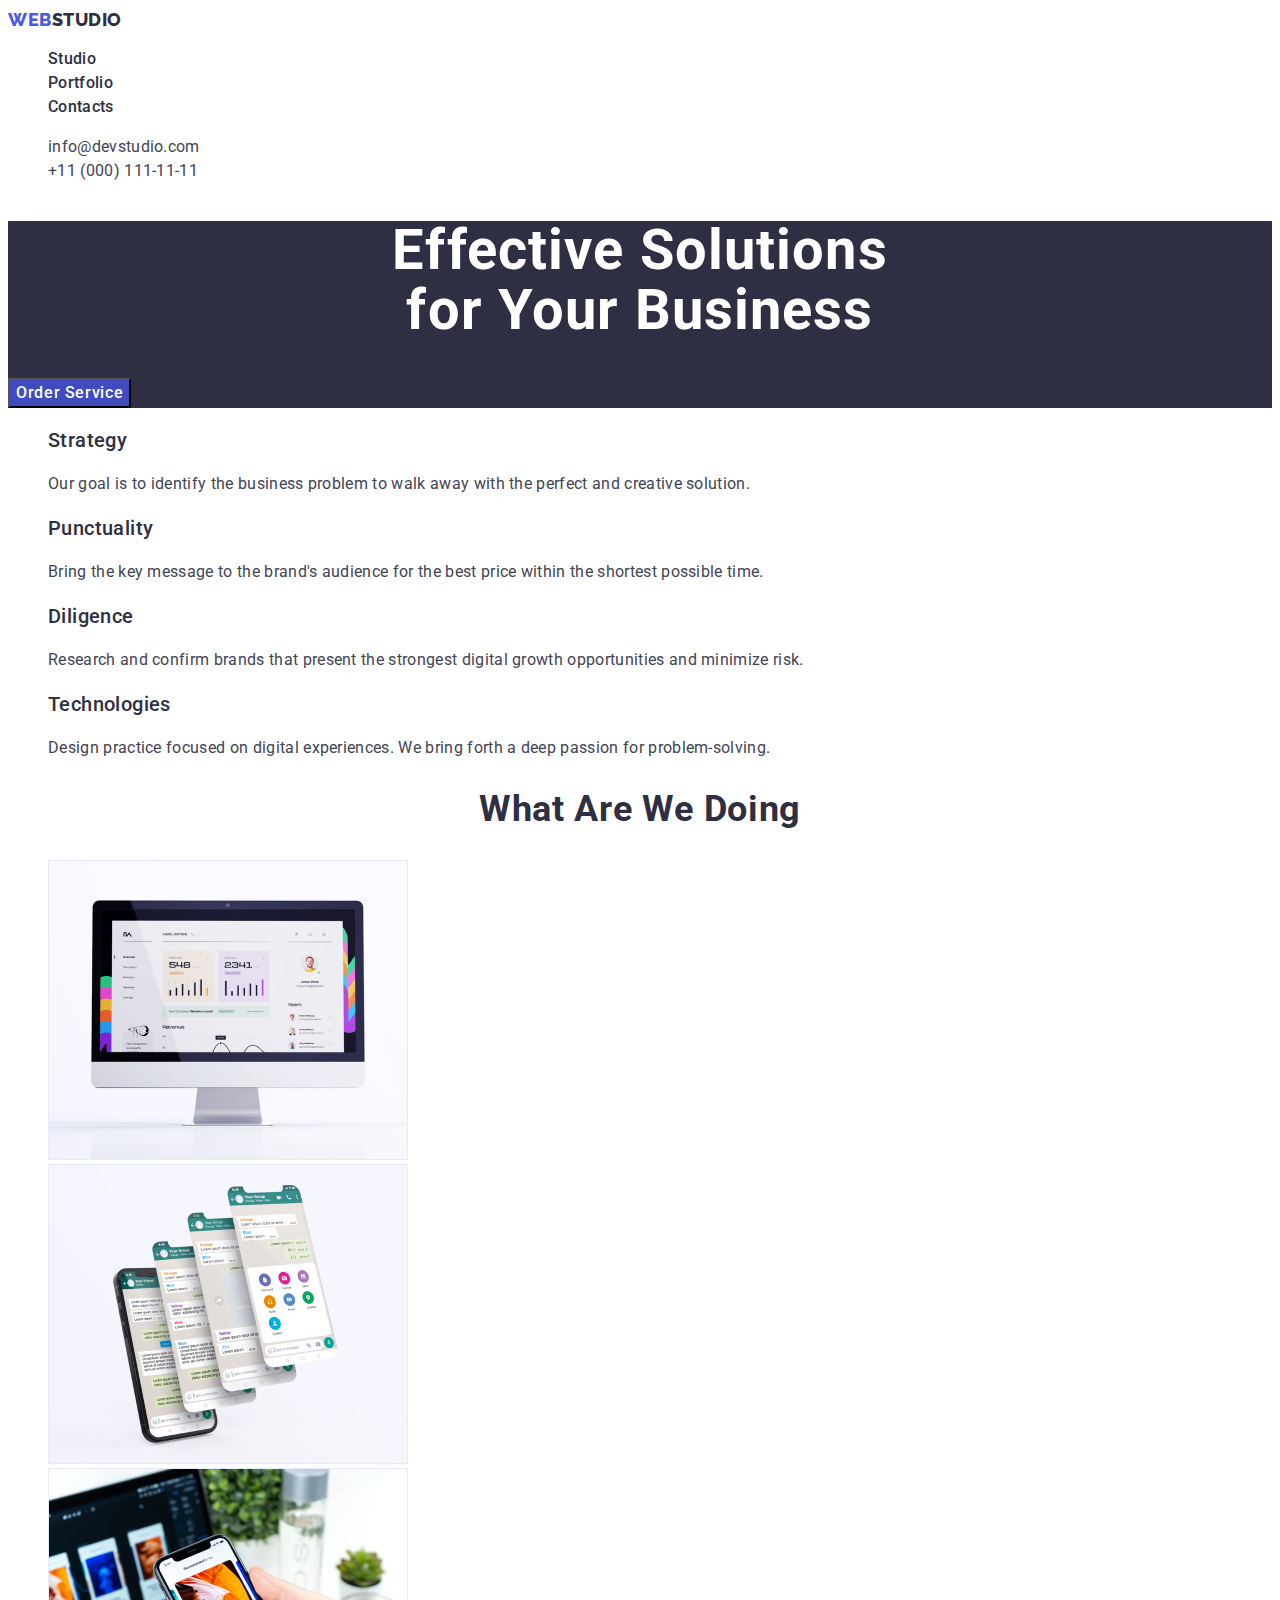
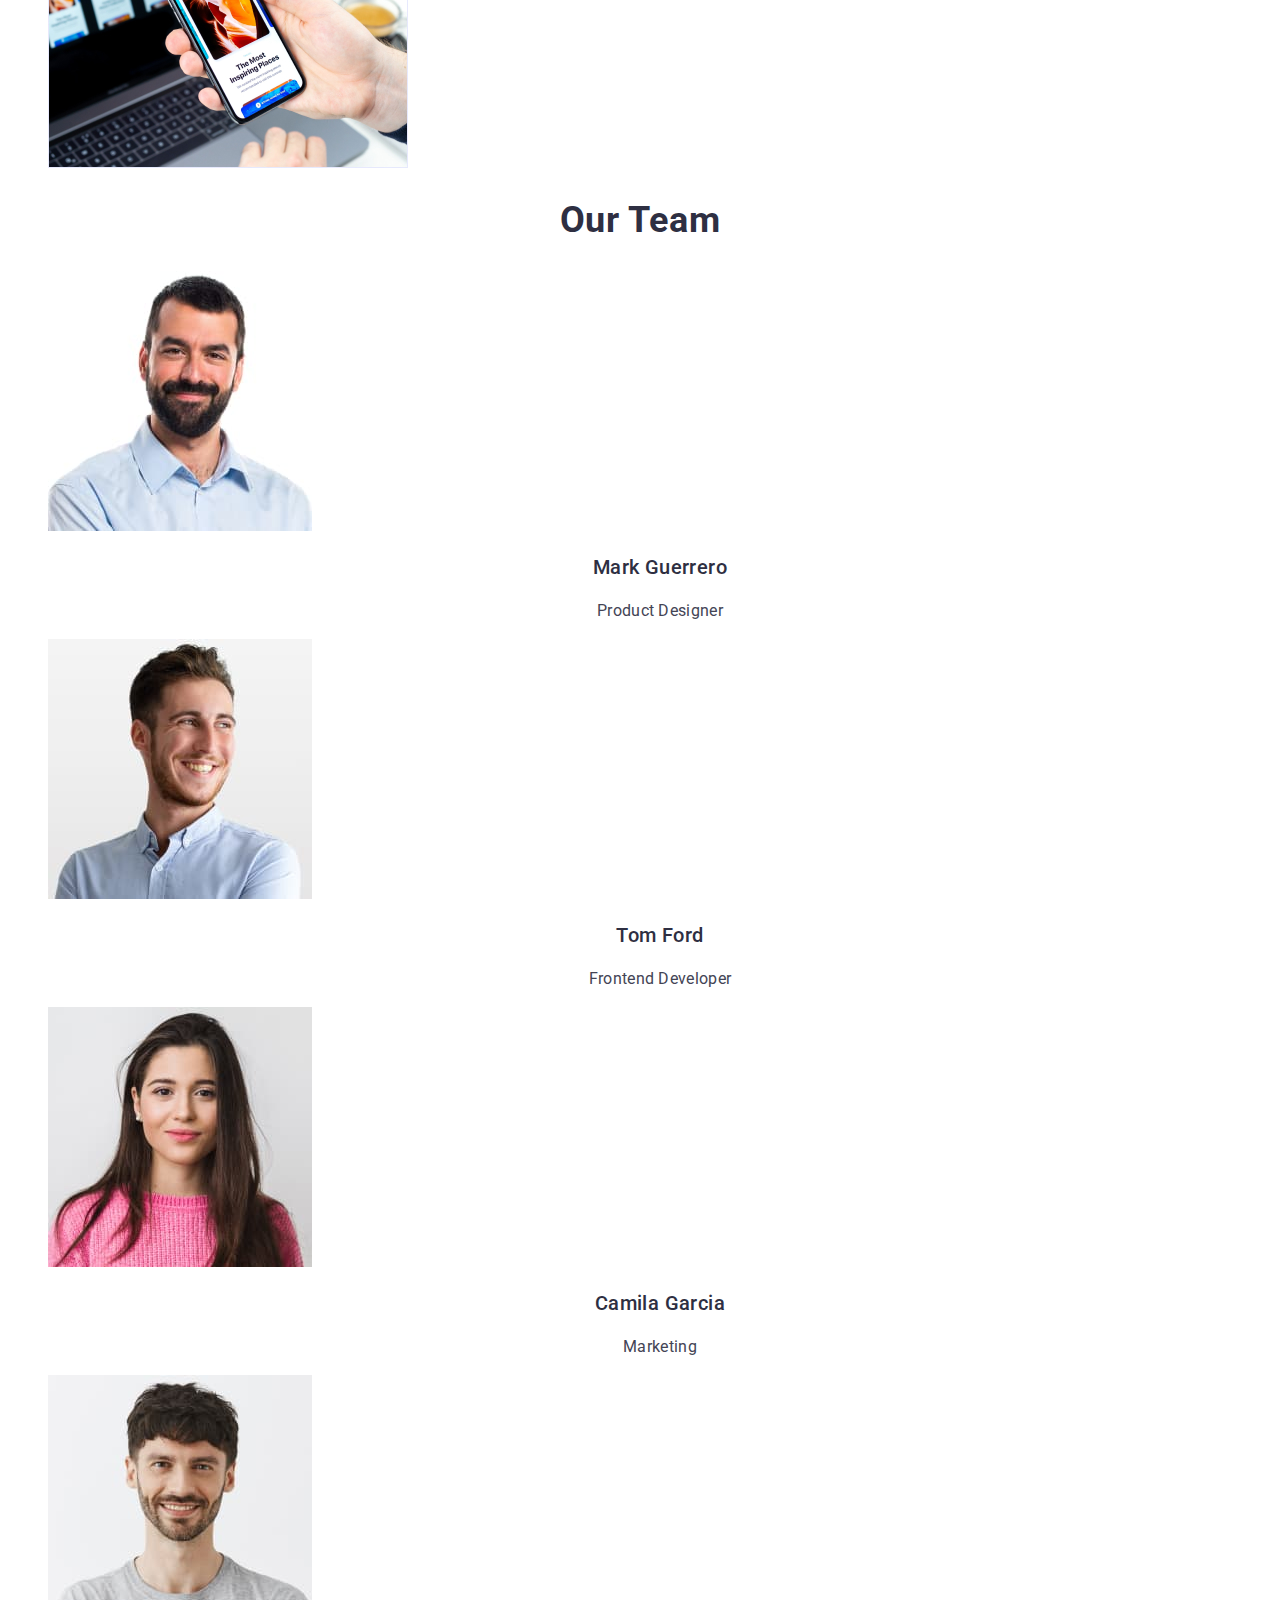
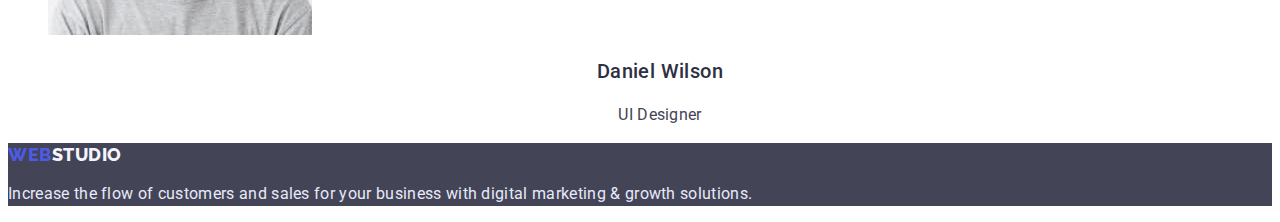
==== index.html @ 94c4f888 "work two" ====
<!DOCTYPE html>
<html lang="en">
<head>
    <meta charset="UTF-8">
    <meta http-equiv="X-UA-Compatible" content="IE=edge">
    <meta name="viewport" content="width=device-width, initial-scale=1.0">
    <title>Document</title>
    <link rel="preconnect" href="https://fonts.googleapis.com">
    <link rel="preconnect" href="https://fonts.gstatic.com" crossorigin>
    <link href="https://fonts.googleapis.com/css2?family=Raleway:wght@800&family=Roboto:wght@400;500;700;900&display=swap" 
    rel="stylesheet">
    
    <link rel="stylesheet" href="css/style.css">
</head>
<body>
    <header class="header">
        <nav class="header-navigation">
            <a href="./index.html" class="header-logo link"> Web<span class="colortext-logo">Studio</span>  </a> 
            <ul class="header-list list">
                <li class="header-item"><a href="#studio" class="header-link link" id="studio">Studio</a></li>
                <li class="header-item"><a href="portfolio.html" class="header-link link" id="portfolio">Portfolio</a></li>
                <li class="header-item"><a href="" class="header-link link">Contacts</a></li>
            </ul>
        </nav>
        <address class="header-address">
            <ul class="header-address-list list">
                <li>
                    <a href="mailto:info@devstudio.com" class="header-gmail link " > info@devstudio.com</a>
                    
                </li>
                <li>
                    <a href="tel:+110001111111" class="header-tell link  " >  +11 (000) 111-11-11</a>
                </li> 
            </ul>
        </address>
    </header>
    <main>
    <!--Секція 1-->
        <section class="hero"> 
        <h1 class="hero-text"> Effective Solutions <br /> for Your Business</h1>
        <button type="button" class="hero-button">Order Service</button>
        </section>
    <!--Секція 2-->
    <section class="work"> 
        <h2  class="visually-hidden"> Перелік вакансій</h2>
        <ul class=" work-list list">
            <li class="work-item">
                <h3 class="work-item-title">Strategy</h3>
            <p class="parag">
                Our goal is to identify the business
                problem to walk away with the perfect and creative solution. </p>
        </li>
        <li>
                <h3  class="work-item-title">Punctuality</h3>
            <p class="parag">Bring the key message to the brand's audience for the best price within the shortest possible time.</p>
        </li>
        <li>
                <h3 class="work-item-title">Diligence</h3>
            <p class="parag">Research and confirm brands that present the strongest digital growth opportunities and minimize risk.</p>
        </li>
            <li>
            <h3 class="work-item-title">Technologies</h3>
            <p class="parag">Design practice focused on digital experiences. We bring forth a deep passion for problem-solving.</p>
        </li>
        </ul>
    </section>
    <!-- Секція 3-->
    <section class="photo">
    <h2 class="photo-text">What are we doing</h2>
    <ul class="photo-list list">
        <li><img src="./images/img-comp.jpg" alt="haircut" width="360"></li>
        <li><img src="./images/img-screen.jpg" alt="haircut" width="360"></li>
        <li><img src="./images/img-phone.jpg" alt="haircut" width="360"></li>
    </ul>
</section> 
<!--Секція 4-->
    <section class="our-time "> 
    <h2 class="title-our-time">Our Team</h2>
    <ul class="resume-list list">
        <li>
            <img src="./images/img-mark.jpg" alt="img-mark" width="264">
            <h3 class="resume">Mark Guerrero</h3>
            <p class="paragraph-resume">Product Designer</p>
        </li>
        <li>
            <img src="./images/img-tom.jpg" alt="img-tom" width="264">
            <h3 class="resume">Tom Ford</h3>
            <p class="paragraph-resume">Frontend Developer</p>
        </li>
        <li>
            <img src="./images/img-camila.jpg" alt="img-camila" width="264">
            <h3 class="resume">Camila Garcia</h3>
            <p class="paragraph-resume">Marketing</p>
        </li>
        <li>
            <img src="./images/img-daniel.jpg" alt="img-daniel" width="264">
            <h3 class="resume">Daniel Wilson</h3>
            <p class="paragraph-resume">UI Designer</p>
        </li>
    </ul>
</section>
    </main>
    <footer class="footer">
        <a href="./index.html" class="header-logo link"> Web<span class="colortext">Studio</span>  </a> 
        <p class="footer-parag">Increase the flow of customers and sales for your 
            business with digital marketing & growth solutions.
        </p>
    </footer>
    </body>
</html>
---- css/style.css ----
body{
    font-family:'Roboto', sans-serif;
    color: var(--navyblue-headlines);
} 
/* _________прибрати крапки та підкресення______*/
.list{
    list-style: none;
}
.link{
    text-decoration: none;
}
/*__________________ заховати заголовок_______________*/
.visually-hidden {
    position: absolute;
    width: 1px;
    height: 1px;
    margin: -1px;
    border: 0;
    padding: 0;
    white-space: nowrap;
    clip-path: inset(100%);
    clip: rect(0 0 0 0);
    overflow: hidden;
}
/*  ___________________задати змінну________________________ */
:root{
--navyblue-headlines: #2E2F42;
--title:#FFFFFF;
--iris:#4D5AE5;
--layout-paragrph:#434455;
--paragraph-color-laver:#E7E9FC;
--cloud:#F4F4FD;
--portfolio-button:#404BBF;
}
/* HEADER */
.header-logo {
font-family: 'Raleway';
font-weight: 800;
font-size: 18px;
line-height: 1.3;
letter-spacing: 0.03em;
text-transform: uppercase;
color:var(--iris);
}
.colortext-logo {
    color: var(--navyblue-headlines);
}
.header-link {
font-weight: 500;
font-size: 16px;
line-height: 1.5;
letter-spacing: 0.02em;
color: var(--navyblue-headlines);
}
.header-link:hover,
.header-link:focus{
    color: var(--iris);
}
/* --------studio-------- */
.studio-suptitle{
    color:var(--navyblue-headlines);
}
.studio-title{
color:var(--navyblue-headlines);
}
.portfolio-suptitle{
color: var(--navyblue-headlines);
}
.portfolio-title{
color: var(--navyblue-headlines);
}
.header-gmail {
    font-style: normal;
    font-size: 16px;
    line-height: 1.5;
    letter-spacing: 0.02em;
    color: var(--layout-paragrph);
}
.header-gmail:hover,
.header-gmail:focus{
    color: var(--iris);
}
.header-tell{
    font-style: normal;
    font-size: 16px;
    line-height: 1.5;
    letter-spacing: 0.02em;
    color: var(--layout-paragrph);
}
.header-tell:hover,
.header-tell:focus{
    color: var(--iris);
}
/* _____________Section 1 - hero */
.hero {
background:var(--navyblue-headlines);
}
.hero-text {
font-size: 56px;
line-height: 1.07;
text-align: center;
letter-spacing: 0.02em;
color: var(--title);
}


.hero-button {
    font-family: 'Roboto',sans-serif;
    font-weight: 500;
    font-size: 16px;
    line-height: 1.5;
    letter-spacing: 0.04em;
    background-color:var(--portfolio-button);
    color:var(--title);
    cursor: pointer;
}
.hero-button:hover,
.hero-button:focus{
    background:var(--iris);

}
/*_________________ Section 2 _________________*/
.work-item-title {
    font-weight: 500;
    font-size: 20px;
    line-height: 1.2;
    letter-spacing: 0.02em;
    color:var(--navyblue-headlines);
}
.parag {
    font-size: 16px;
line-height: 1.5;
letter-spacing: 0.02em;
color:var(--layout-paragrph);
}
/*_______________ Section 3_______________________ */
.photo-text {
font-size: 36px;
line-height: 1.1;
text-align: center;
letter-spacing: 0.02em;
text-transform: capitalize;
color: var(--navyblue-headlines);
}
/* ______________________Section 4 _____________________*/
.title-our-time {
    font-size: 36px;
line-height: 1.1;
text-align: center;
letter-spacing: 0.02em;
text-transform: capitalize;
color: var(--navyblue-headlines);
}
.resume {
    font-weight: 500;
    font-size: 20px;
    line-height: 1.2;
    text-align: center;
    letter-spacing: 0.02em;
    color: var(--navyblue-headlines);
}
.paragraph-resume {
    font-size: 16px;
line-height: 1.5;
text-align: center;
letter-spacing: 0.02em;
color: var(--layout-paragrph);
}
/*______________________ footer */
.footer {
    background-color:var(--layout-paragrph);
}
.header-logo {
    font-family: 'Raleway';
font-weight: 800;
font-size: 18px;
line-height: 1.3;
letter-spacing: 0.03em;
text-transform: uppercase;
color:var(--iris);
    
}
.colortext {
    color: var(--cloud);
}
.footer-parag {
font-size: 16px;
line-height: 1.5;
letter-spacing: 0.02em;
color:var(--paragraph-color-laver);
}
.footer-name {
    position: absolute;
    width: 1440px;
    height: 310px;
    top: 2280px;
    font-family: 'Raleway';
font-weight: 800;
font-size: 18px;
line-height: 1.3;
align-items: center;
letter-spacing: 0.03em;
text-transform: uppercase;
color: var(--iris);
}
/*____________________________ portfolio __________________________________*/

.button-list-text {
    font-family: 'Roboto',sans-serif;
    font-weight: 500;
    font-size: 16px;
    line-height: 1.5;
    letter-spacing: 0.04em;
    color:var(--portfolio-button);
    cursor: pointer;
}

.button-list-text:hover,
.button-list-text:focus{
    background-color: var(--iris);
    color: var(--title);
}

.photo-title {
    font-weight: 500;
font-size: 20px;
line-height: 1.2;
letter-spacing: 0.02em;
color:var(--navyblue-headlines);
    
}
.pragraph-title {
font-size: 16px;
line-height: 1.5;
letter-spacing: 0.02em;
color:var(--layout-paragrph);

}
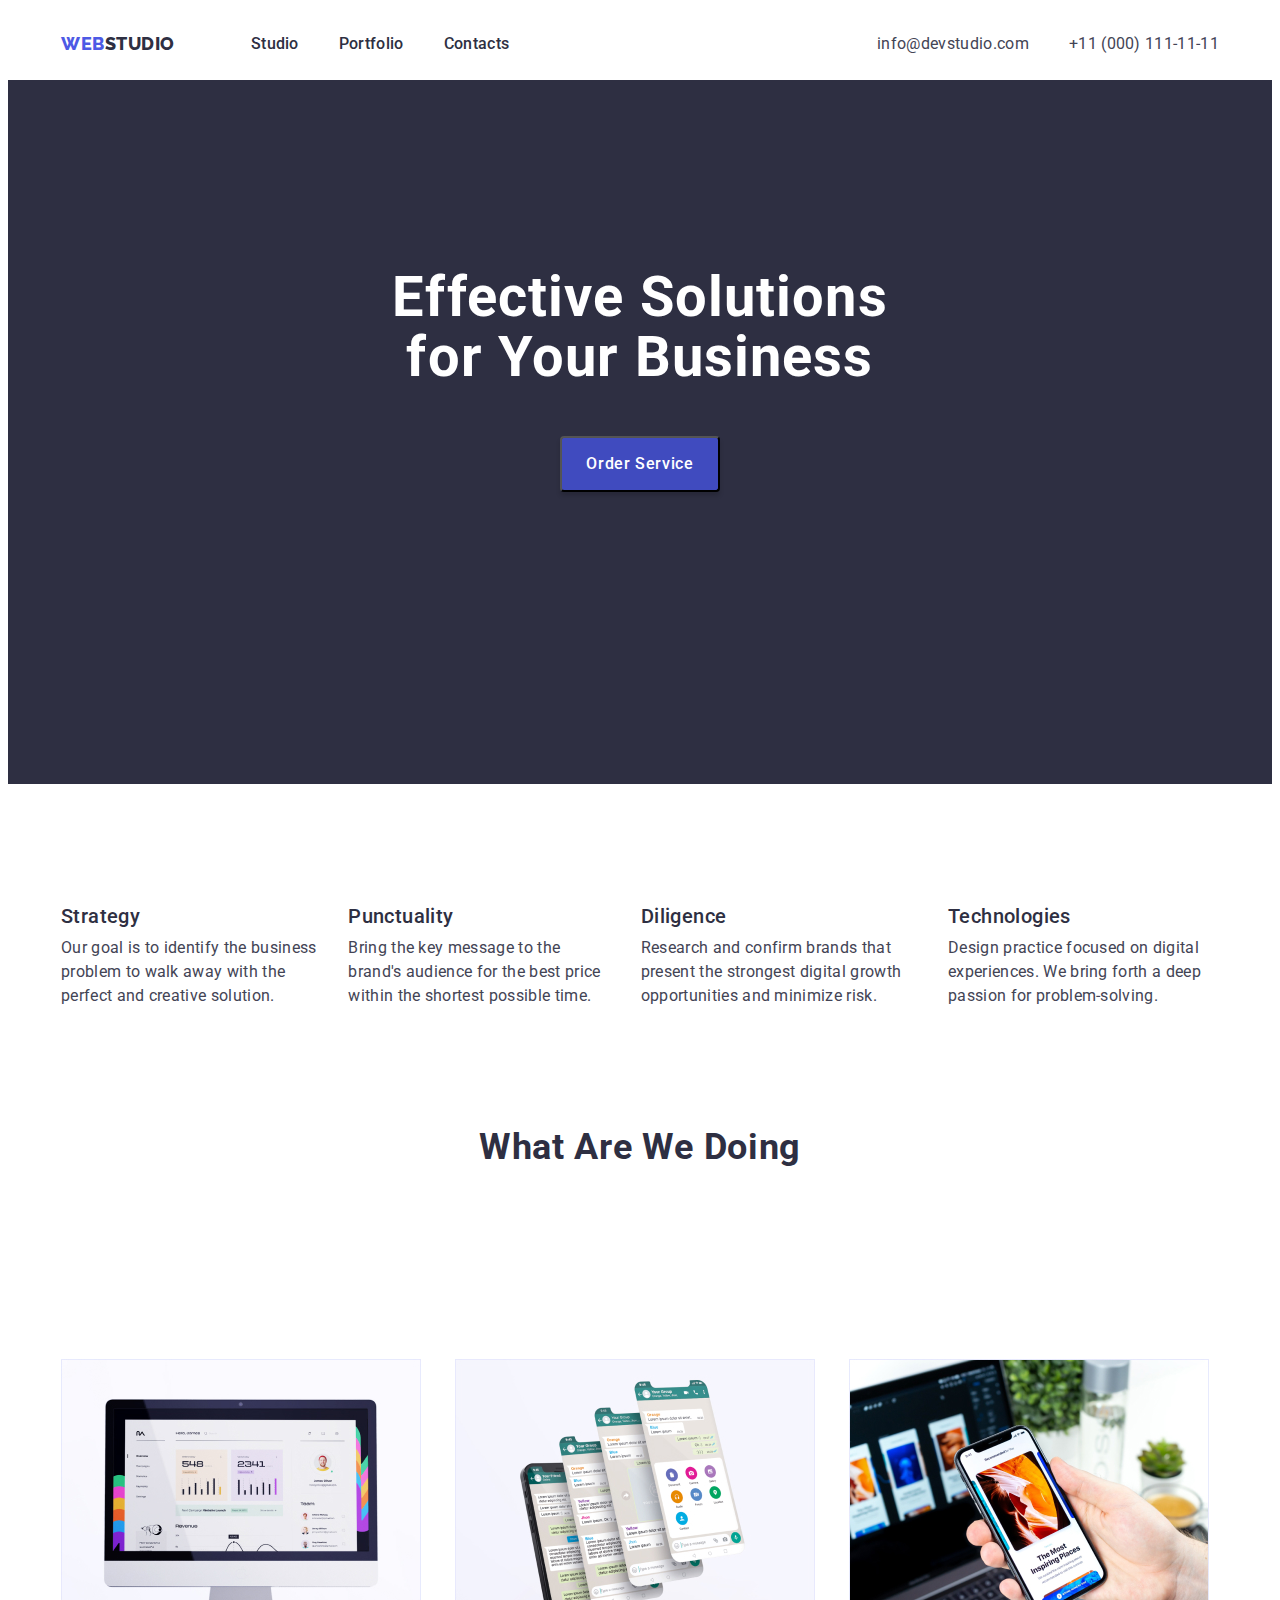
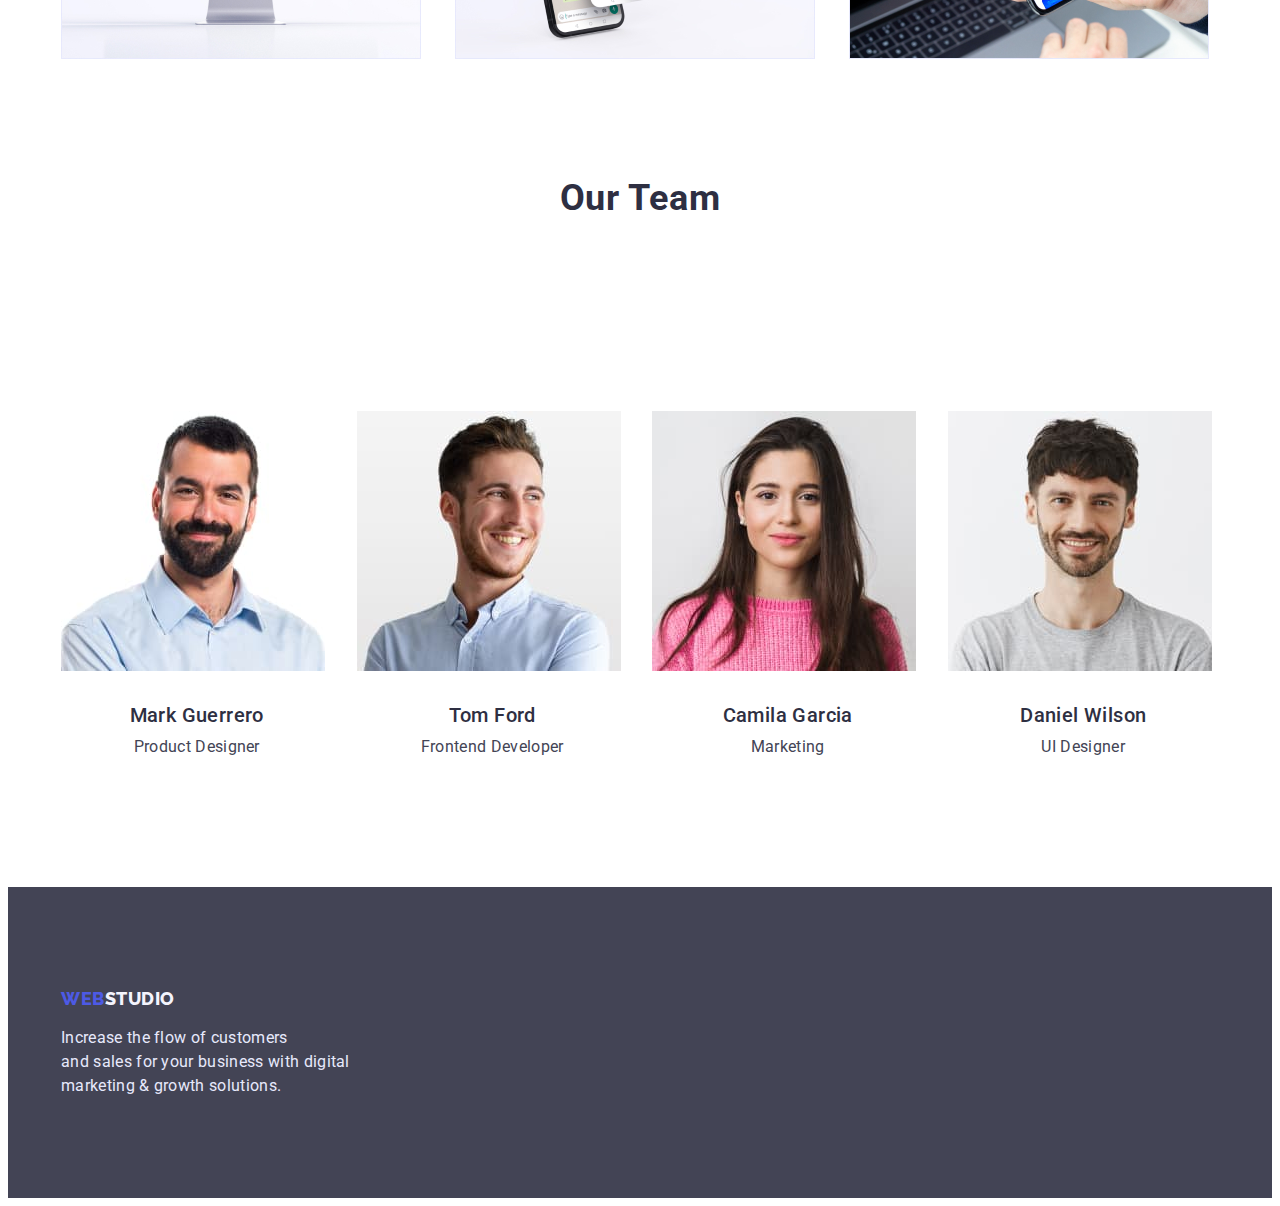
==== commit 9ddb02c6: "Flexbox" ====
--- a/index.html
+++ b/index.html
@@ -9,11 +9,17 @@
     <link rel="preconnect" href="https://fonts.gstatic.com" crossorigin>
     <link href="https://fonts.googleapis.com/css2?family=Raleway:wght@800&family=Roboto:wght@400;500;700;900&display=swap" 
     rel="stylesheet">
-    
+    <link rel="stylesheet" 
+    href="https://cdnjs.cloudflare.com/ajax/libs/modern-normalize/1.1.0/modern-normalize.min.css" 
+    integrity="sha512-wpPYUAdjBVSE4KJnH1VR1HeZfpl1ub8YT/NKx4PuQ5NmX2tKuGu6U/JRp5y+Y8XG2tV+wKQpNHVUX03MfMFn9Q==" 
+    crossorigin="anonymous" 
+    referrerpolicy="no-referrer"
+    />
     <link rel="stylesheet" href="css/style.css">
 </head>
 <body>
     <header class="header">
+        <div class="container  header-container">
         <nav class="header-navigation">
             <a href="./index.html" class="header-logo link"> Web<span class="colortext-logo">Studio</span>  </a> 
             <ul class="header-list list">
@@ -25,25 +31,30 @@
         <address class="header-address">
             <ul class="header-address-list list">
                 <li>
-                    <a href="mailto:info@devstudio.com" class="header-gmail link " > info@devstudio.com</a>
-                    
+                <a href="mailto:info@devstudio.com" class="header-gmail link " > info@devstudio.com</a>
                 </li>
                 <li>
-                    <a href="tel:+110001111111" class="header-tell link  " >  +11 (000) 111-11-11</a>
+                <a href="tel:+110001111111" class="header-tell link  " >  +11 (000) 111-11-11</a>
                 </li> 
             </ul>
         </address>
+        </div>
     </header>
     <main>
     <!--Секція 1-->
         <section class="hero"> 
-        <h1 class="hero-text"> Effective Solutions <br /> for Your Business</h1>
+        <div class="container">
+        <h1 class="hero-text"> Effective Solutions   <br> for Your Business</h1>
+    </div>
+        <div class="container ">
         <button type="button" class="hero-button">Order Service</button>
+        </div>
         </section>
     <!--Секція 2-->
     <section class="work"> 
+        <div class="container">
         <h2  class="visually-hidden"> Перелік вакансій</h2>
-        <ul class=" work-list list">
+        <ul class=" section list">
             <li class="work-item">
                 <h3 class="work-item-title">Strategy</h3>
             <p class="parag">
@@ -63,48 +74,65 @@
             <p class="parag">Design practice focused on digital experiences. We bring forth a deep passion for problem-solving.</p>
         </li>
         </ul>
+        </div>
     </section>
     <!-- Секція 3-->
     <section class="photo">
+        <div class="container">
     <h2 class="photo-text">What are we doing</h2>
-    <ul class="photo-list list">
-        <li><img src="./images/img-comp.jpg" alt="haircut" width="360"></li>
-        <li><img src="./images/img-screen.jpg" alt="haircut" width="360"></li>
-        <li><img src="./images/img-phone.jpg" alt="haircut" width="360"></li>
+    <ul class="section list">
+        <li class="ph-cal"><img src="./images/img-comp.jpg" alt="haircut" width="360"></li>
+        <li class="ph-cal"><img src="./images/img-screen.jpg" alt="haircut" width="360"></li>
+        <li class="ph-cal"><img src="./images/img-phone.jpg" alt="haircut" width="360"></li>
     </ul>
+    </div>
 </section> 
 <!--Секція 4-->
     <section class="our-time "> 
+        <div class="container ">
     <h2 class="title-our-time">Our Team</h2>
-    <ul class="resume-list list">
-        <li>
+    <ul class="section list">
+        <li class="resume-itm">
             <img src="./images/img-mark.jpg" alt="img-mark" width="264">
+            <div class="content-resume">
             <h3 class="resume">Mark Guerrero</h3>
             <p class="paragraph-resume">Product Designer</p>
+        </div>
         </li>
-        <li>
+        <li class="resume-itm">
             <img src="./images/img-tom.jpg" alt="img-tom" width="264">
+            <div class="content-resume">
             <h3 class="resume">Tom Ford</h3>
             <p class="paragraph-resume">Frontend Developer</p>
+        </div>
         </li>
-        <li>
+        <li class="resume-itm">
             <img src="./images/img-camila.jpg" alt="img-camila" width="264">
+            <div class="content-resume">
             <h3 class="resume">Camila Garcia</h3>
             <p class="paragraph-resume">Marketing</p>
+        </div>
         </li>
-        <li>
+        <li class="resume-itm">
             <img src="./images/img-daniel.jpg" alt="img-daniel" width="264">
+            <div class="content-resume">
             <h3 class="resume">Daniel Wilson</h3>
             <p class="paragraph-resume">UI Designer</p>
+        </div>
         </li>
     </ul>
+    </div>
 </section>
     </main>
     <footer class="footer">
+        <div class="container  logo ">
         <a href="./index.html" class="header-logo link"> Web<span class="colortext">Studio</span>  </a> 
-        <p class="footer-parag">Increase the flow of customers and sales for your 
-            business with digital marketing & growth solutions.
+    </div>
+        <div class="container">
+        <p class="footer-parag">Increase the flow of customers  <br> and sales for your 
+        business with digital <br> marketing & growth solutions.
         </p>
+        </div>
     </footer>
     </body>
 </html>--- a/css/style.css
+++ b/css/style.css
@@ -2,6 +2,24 @@
     font-family:'Roboto', sans-serif;
     color: var(--navyblue-headlines);
 } 
+h1,h2,h3,h4,h5,h6,p{
+    margin: 0%;
+}
+ul{
+    margin: 0%;
+    padding: 0ch;
+}
+.container{
+    width: 1158px;
+    padding-left: 15px;
+    padding-right: 15px;
+    margin-left: auto;
+    margin-right: auto;
+}
+
+img{
+    display: block;
+}
 /* _________прибрати крапки та підкресення______*/
 .list{
     list-style: none;
@@ -31,8 +49,31 @@
 --paragraph-color-laver:#E7E9FC;
 --cloud:#F4F4FD;
 --portfolio-button:#404BBF;
+--border:#E7E9FC;
 }
 /* HEADER */
+.header-address-list {
+    display: flex;
+}
+.header-container{
+    display: flex;
+}
+.header-navigation {
+    display: flex;
+    align-items: center;
+    margin-right: auto;
+}
+.header-list {
+    display: flex;
+    gap: 40px;
+}
+.header {
+    padding-top: 24px;
+    padding-bottom: 24px;
+}
+.header-logo{
+    margin-right: 76px;
+}
 .header-logo {
 font-family: 'Raleway';
 font-weight: 800;
@@ -43,7 +84,7 @@
 color:var(--iris);
 }
 .colortext-logo {
-    color: var(--navyblue-headlines);
+color: var(--navyblue-headlines);
 }
 .header-link {
 font-weight: 500;
@@ -51,6 +92,8 @@
 line-height: 1.5;
 letter-spacing: 0.02em;
 color: var(--navyblue-headlines);
+padding-top: 24px;
+padding-bottom: 24px;
 }
 .header-link:hover,
 .header-link:focus{
@@ -75,6 +118,9 @@
     line-height: 1.5;
     letter-spacing: 0.02em;
     color: var(--layout-paragrph);
+    padding-top: 24px;
+    padding-bottom: 24px;
+    margin-right: 40px;
 }
 .header-gmail:hover,
 .header-gmail:focus{
@@ -86,6 +132,8 @@
     line-height: 1.5;
     letter-spacing: 0.02em;
     color: var(--layout-paragrph);
+    padding-top: 24px;
+    padding-bottom: 24px;
 }
 .header-tell:hover,
 .header-tell:focus{
@@ -94,6 +142,9 @@
 /* _____________Section 1 - hero */
 .hero {
 background:var(--navyblue-headlines);
+padding-top: 188px;
+padding-bottom: 292px;
+margin: 0 auto;
 }
 .hero-text {
 font-size: 56px;
@@ -101,10 +152,11 @@
 text-align: center;
 letter-spacing: 0.02em;
 color: var(--title);
-}
-
-
+margin-bottom: 48px;
+}
 .hero-button {
+    min-width: 160px;
+    min-height: 56px;
     font-family: 'Roboto',sans-serif;
     font-weight: 500;
     font-size: 16px;
@@ -113,19 +165,31 @@
     background-color:var(--portfolio-button);
     color:var(--title);
     cursor: pointer;
+    box-shadow: 0px 4px 4px rgba(0, 0, 0, 0.15);
+    border-radius: 4px;
+    display: flex;
+    display: block;
+    margin: 0 auto;
 }
 .hero-button:hover,
 .hero-button:focus{
-    background:var(--iris);
-
+background:var(--iris);
 }
 /*_________________ Section 2 _________________*/
+.section{
+    padding-top: 120px;
+    padding-bottom: 120px;
+    display: flex;
+    gap: 24px;
+}
+/*_________________ _________________*/
 .work-item-title {
     font-weight: 500;
     font-size: 20px;
     line-height: 1.2;
     letter-spacing: 0.02em;
     color:var(--navyblue-headlines);
+    margin-bottom: 8px;
 }
 .parag {
     font-size: 16px;
@@ -134,6 +198,9 @@
 color:var(--layout-paragrph);
 }
 /*_______________ Section 3_______________________ */
+.ph-cal{
+    width: calc((100% - 48px) /3 );
+}
 .photo-text {
 font-size: 36px;
 line-height: 1.1;
@@ -141,98 +208,121 @@
 letter-spacing: 0.02em;
 text-transform: capitalize;
 color: var(--navyblue-headlines);
+margin-bottom: 72px;
 }
 /* ______________________Section 4 _____________________*/
+/* щоб не ламалася сітка*/
+.resume-itm{
+width: calc((100% - 72px) / 4);
+flex-shrink: 0;
+}
+.content-resume {
+padding-top: 32px;
+}
 .title-our-time {
-    font-size: 36px;
+font-size: 36px;
 line-height: 1.1;
 text-align: center;
 letter-spacing: 0.02em;
 text-transform: capitalize;
 color: var(--navyblue-headlines);
+margin-bottom: 72px;
 }
 .resume {
-    font-weight: 500;
-    font-size: 20px;
-    line-height: 1.2;
-    text-align: center;
-    letter-spacing: 0.02em;
-    color: var(--navyblue-headlines);
+font-weight: 500;
+font-size: 20px;
+line-height: 1.2;
+text-align: center;
+letter-spacing: 0.02em;
+color: var(--navyblue-headlines);
+margin-bottom: 8px;
 }
 .paragraph-resume {
-    font-size: 16px;
+font-size: 16px;
 line-height: 1.5;
 text-align: center;
 letter-spacing: 0.02em;
 color: var(--layout-paragrph);
+margin-bottom: 8px;
 }
 /*______________________ footer */
 .footer {
-    background-color:var(--layout-paragrph);
-}
-.header-logo {
-    font-family: 'Raleway';
-font-weight: 800;
-font-size: 18px;
-line-height: 1.3;
-letter-spacing: 0.03em;
-text-transform: uppercase;
-color:var(--iris);
-    
+background-color:var(--layout-paragrph);
+padding-top: 100px;
+padding-bottom: 100px;
+}
+.logo{
+margin-bottom: 16px;
 }
 .colortext {
-    color: var(--cloud);
+color: var(--cloud);
 }
 .footer-parag {
 font-size: 16px;
 line-height: 1.5;
 letter-spacing: 0.02em;
-color:var(--paragraph-color-laver);
-}
-.footer-name {
-    position: absolute;
-    width: 1440px;
-    height: 310px;
-    top: 2280px;
-    font-family: 'Raleway';
-font-weight: 800;
-font-size: 18px;
-line-height: 1.3;
-align-items: center;
-letter-spacing: 0.03em;
-text-transform: uppercase;
-color: var(--iris);
+color:var(--paragraph-color-laver)
 }
 /*____________________________ portfolio __________________________________*/
-
+.list-but{
+    padding-top:  96px;;
+    padding-bottom: 72px;
+    max-width: 586px;
+}
+.button-list{
+    display: flex;
+    gap: 24px;
+}
 .button-list-text {
+    min-width: 126px;
+    min-height:48px ;
     font-family: 'Roboto',sans-serif;
     font-weight: 500;
     font-size: 16px;
     line-height: 1.5;
     letter-spacing: 0.04em;
-    color:var(--portfolio-button);
+    background-color:var(--border);
+    color:var(--iris);
     cursor: pointer;
-}
-
+    border: 1px;
+    border-radius: 4px;
+    display: flex;
+    display: block;
+    margin: 0 auto;
+}
 .button-list-text:hover,
 .button-list-text:focus{
     background-color: var(--iris);
-    color: var(--title);
-}
-
+    color: var(--cloud);
+}
+.gallery{
+    width: calc((100% - 48px) / 3);
+    flex-shrink: 0;
+}
+.section-gallery{
+    padding-top: 72px;
+    padding-bottom: 120px;
+    display: flex;
+    flex-wrap: wrap;
+    row-gap: 48px;
+    column-gap: 24px;
+}
+.title-port{
+    padding-top: 32px;
+    padding-bottom: 32px;
+}
 .photo-title {
     font-weight: 500;
 font-size: 20px;
 line-height: 1.2;
 letter-spacing: 0.02em;
 color:var(--navyblue-headlines);
-    
+margin-bottom: 8px;
 }
 .pragraph-title {
 font-size: 16px;
 line-height: 1.5;
 letter-spacing: 0.02em;
 color:var(--layout-paragrph);
-
+margin-bottom: 8px;
 }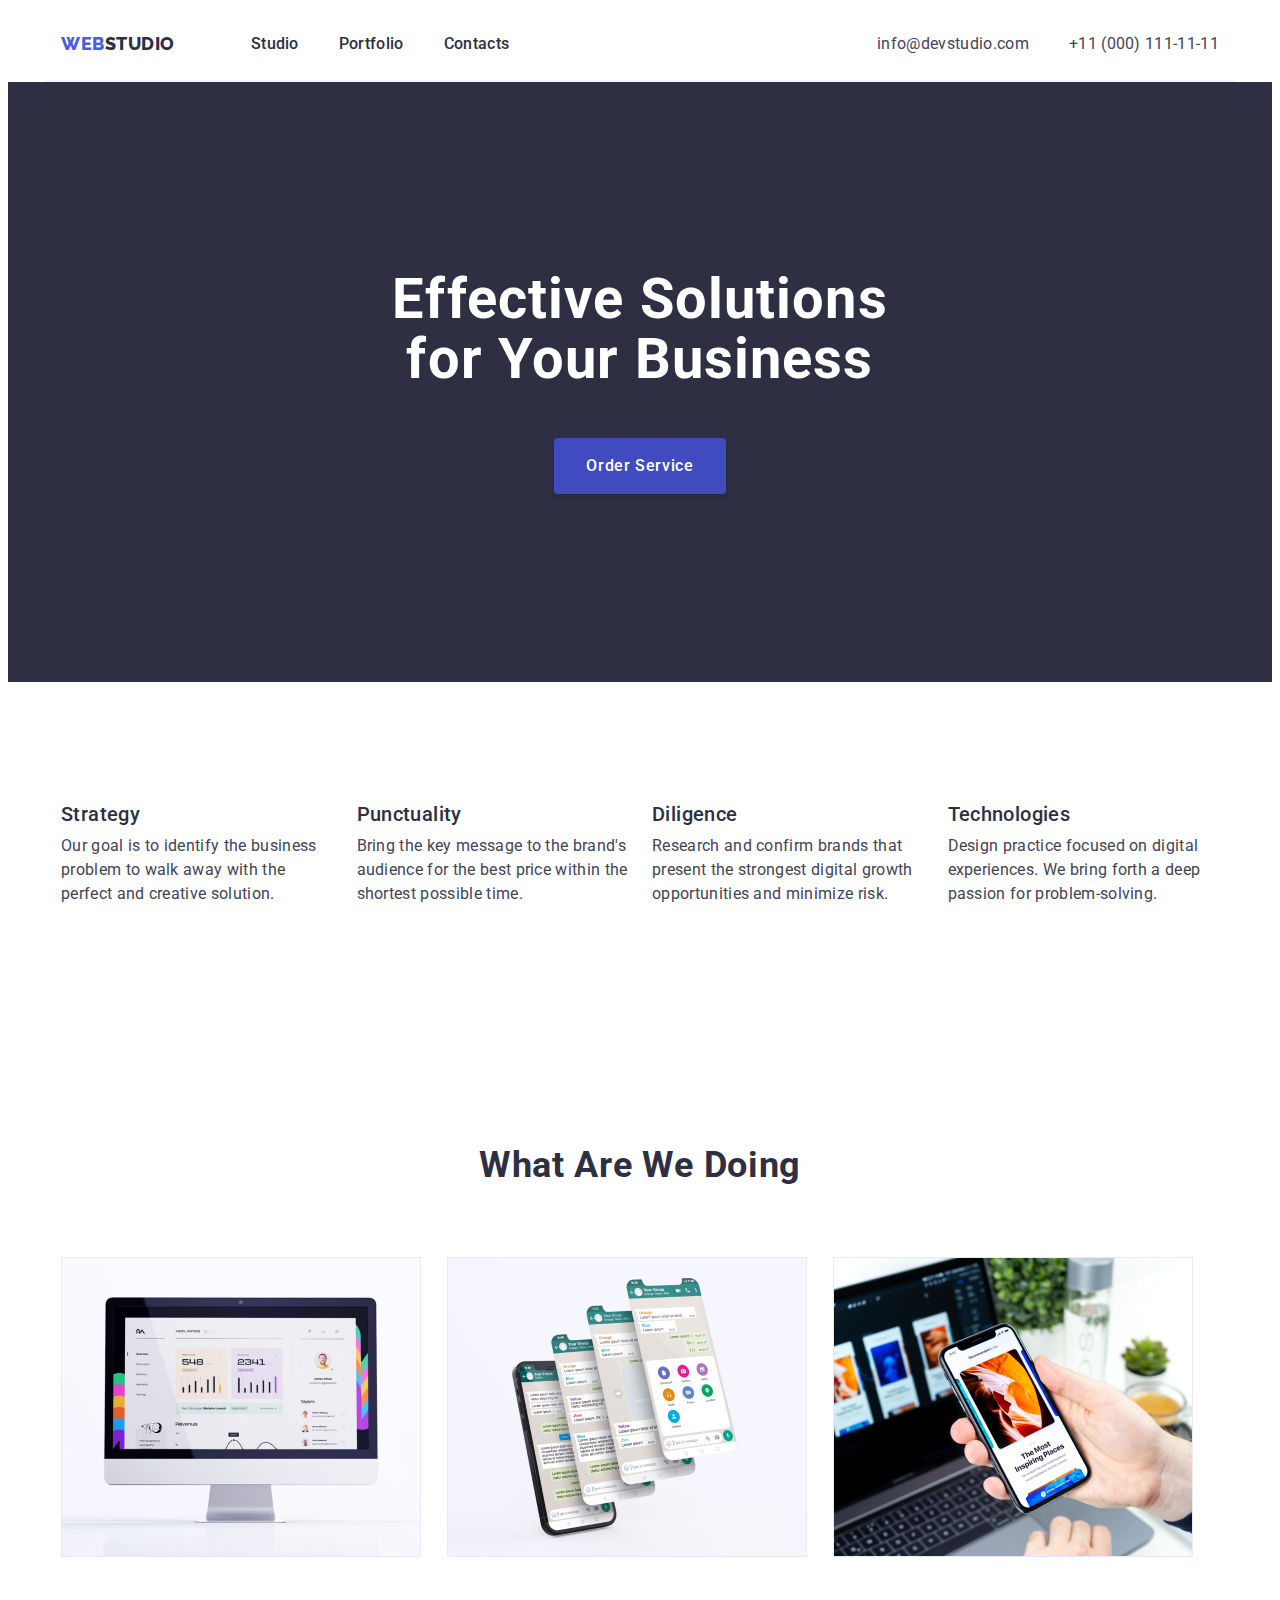
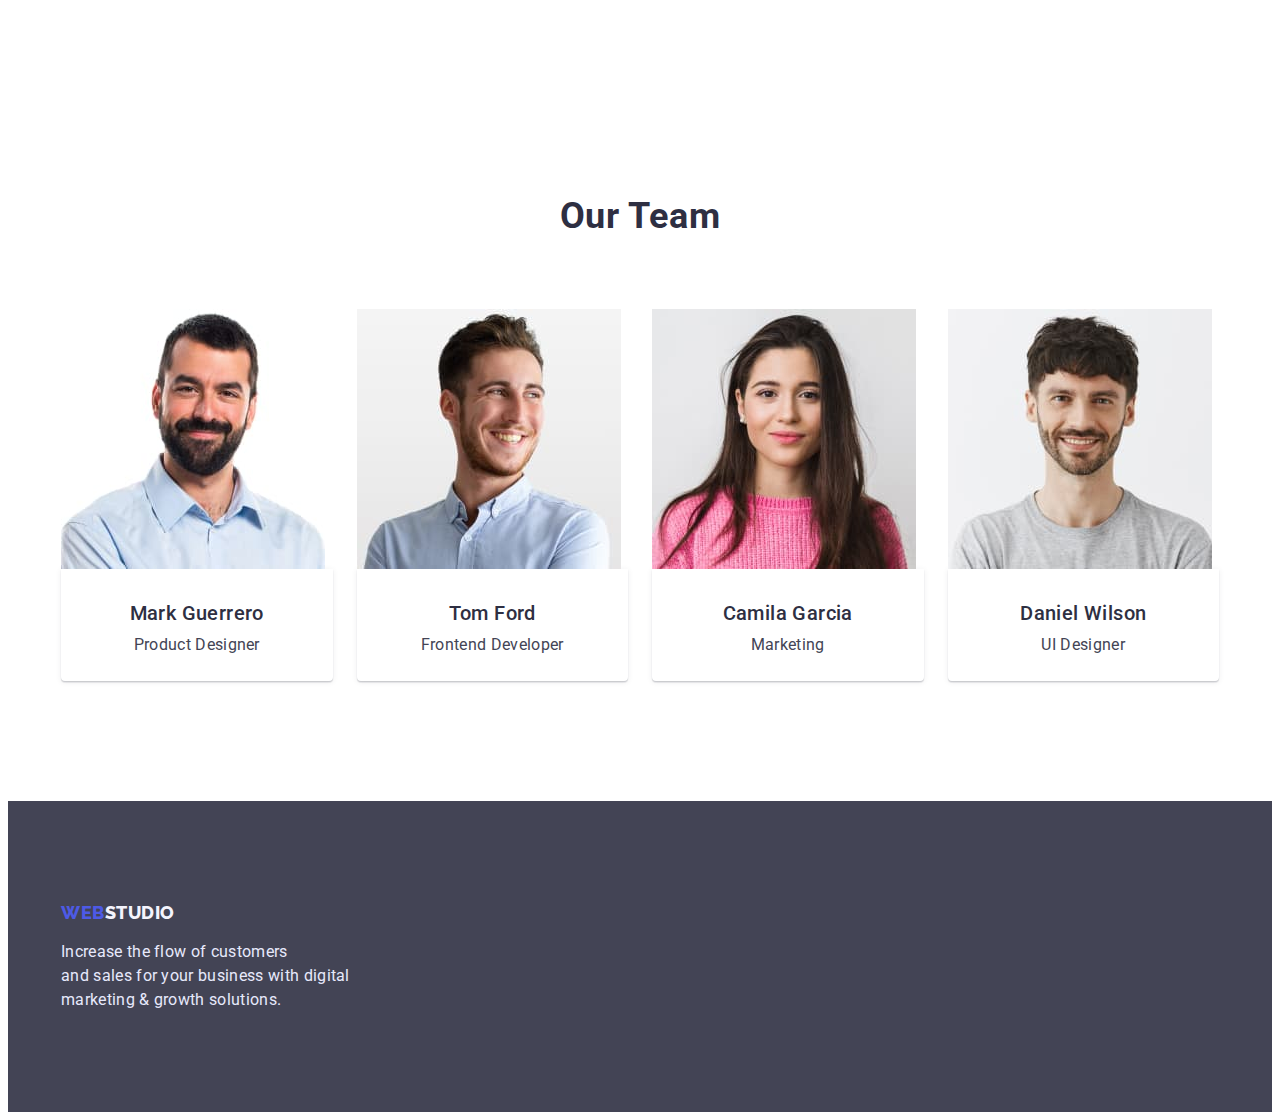
==== commit 81d56115: "work 24.01.23" ====
--- a/index.html
+++ b/index.html
@@ -23,7 +23,7 @@
         <nav class="header-navigation">
             <a href="./index.html" class="header-logo link"> Web<span class="colortext-logo">Studio</span>  </a> 
             <ul class="header-list list">
-                <li class="header-item"><a href="#studio" class="header-link link" id="studio">Studio</a></li>
+                <li class="header-item"><a href="index.html" class="header-link link" id="studio">Studio</a></li>
                 <li class="header-item"><a href="portfolio.html" class="header-link link" id="portfolio">Portfolio</a></li>
                 <li class="header-item"><a href="" class="header-link link">Contacts</a></li>
             </ul>
@@ -46,30 +46,30 @@
         <div class="container">
         <h1 class="hero-text"> Effective Solutions   <br> for Your Business</h1>
     </div>
-        <div class="container ">
+        <div class="container">
         <button type="button" class="hero-button">Order Service</button>
         </div>
         </section>
     <!--Секція 2-->
-    <section class="work"> 
+    <section class="section"> 
         <div class="container">
         <h2  class="visually-hidden"> Перелік вакансій</h2>
-        <ul class=" section list">
+        <ul class="work-list list">
             <li class="work-item">
                 <h3 class="work-item-title">Strategy</h3>
             <p class="parag">
                 Our goal is to identify the business
                 problem to walk away with the perfect and creative solution. </p>
         </li>
-        <li>
+        <li class="work-item">
                 <h3  class="work-item-title">Punctuality</h3>
             <p class="parag">Bring the key message to the brand's audience for the best price within the shortest possible time.</p>
         </li>
-        <li>
+        <li class="work-item">
                 <h3 class="work-item-title">Diligence</h3>
             <p class="parag">Research and confirm brands that present the strongest digital growth opportunities and minimize risk.</p>
         </li>
-            <li>
+            <li class="work-item">
             <h3 class="work-item-title">Technologies</h3>
             <p class="parag">Design practice focused on digital experiences. We bring forth a deep passion for problem-solving.</p>
         </li>
@@ -77,10 +77,10 @@
         </div>
     </section>
     <!-- Секція 3-->
-    <section class="photo">
+    <section class="section">
         <div class="container">
     <h2 class="photo-text">What are we doing</h2>
-    <ul class="section list">
+    <ul class="photo-list list">
         <li class="ph-cal"><img src="./images/img-comp.jpg" alt="haircut" width="360"></li>
         <li class="ph-cal"><img src="./images/img-screen.jpg" alt="haircut" width="360"></li>
         <li class="ph-cal"><img src="./images/img-phone.jpg" alt="haircut" width="360"></li>
@@ -88,10 +88,10 @@
     </div>
 </section> 
 <!--Секція 4-->
-    <section class="our-time "> 
+    <section class="section "> 
         <div class="container ">
     <h2 class="title-our-time">Our Team</h2>
-    <ul class="section list">
+    <ul class="resume-list list">
         <li class="resume-itm">
             <img src="./images/img-mark.jpg" alt="img-mark" width="264">
             <div class="content-resume">
@@ -125,10 +125,8 @@
 </section>
     </main>
     <footer class="footer">
-        <div class="container  logo ">
+        <div class="container">
         <a href="./index.html" class="header-logo link"> Web<span class="colortext">Studio</span>  </a> 
-    </div>
-        <div class="container">
         <p class="footer-parag">Increase the flow of customers  <br> and sales for your 
         business with digital <br> marketing & growth solutions.
         </p>
--- a/css/style.css
+++ b/css/style.css
@@ -3,11 +3,11 @@
     color: var(--navyblue-headlines);
 } 
 h1,h2,h3,h4,h5,h6,p{
-    margin: 0%;
+    margin: 0;
 }
 ul{
-    margin: 0%;
-    padding: 0ch;
+    margin: 0;
+    padding: 0;
 }
 .container{
     width: 1158px;
@@ -16,9 +16,14 @@
     margin-left: auto;
     margin-right: auto;
 }
-
 img{
     display: block;
+    max-width: 100%;
+    height: auto;
+}
+.section{
+    padding-top: 120px;
+    padding-bottom: 120px;
 }
 /* _________прибрати крапки та підкресення______*/
 .list{
@@ -50,8 +55,14 @@
 --cloud:#F4F4FD;
 --portfolio-button:#404BBF;
 --border:#E7E9FC;
+--set:24px;
 }
 /* HEADER */
+.header-container{
+    padding-top: 24px;
+    padding-bottom: 24px;
+    border-bottom: 2px solid var(--cloud);
+}
 .header-address-list {
     display: flex;
 }
@@ -66,10 +77,6 @@
 .header-list {
     display: flex;
     gap: 40px;
-}
-.header {
-    padding-top: 24px;
-    padding-bottom: 24px;
 }
 .header-logo{
     margin-right: 76px;
@@ -143,8 +150,9 @@
 .hero {
 background:var(--navyblue-headlines);
 padding-top: 188px;
-padding-bottom: 292px;
+padding-bottom: 188px;
 margin: 0 auto;
+border: none;
 }
 .hero-text {
 font-size: 56px;
@@ -155,8 +163,7 @@
 margin-bottom: 48px;
 }
 .hero-button {
-    min-width: 160px;
-    min-height: 56px;
+    padding: 16px 32px;
     font-family: 'Roboto',sans-serif;
     font-weight: 500;
     font-size: 16px;
@@ -167,22 +174,23 @@
     cursor: pointer;
     box-shadow: 0px 4px 4px rgba(0, 0, 0, 0.15);
     border-radius: 4px;
-    display: flex;
     display: block;
     margin: 0 auto;
+    border: none;
 }
 .hero-button:hover,
 .hero-button:focus{
 background:var(--iris);
 }
 /*_________________ Section 2 _________________*/
-.section{
-    padding-top: 120px;
-    padding-bottom: 120px;
-    display: flex;
-    gap: 24px;
-}
-/*_________________ _________________*/
+.work-list{
+    display: flex;
+    margin-left: calc(-1 * var(--set));
+}
+.work-item{
+    flex-basis: calc(100% /3 - var(--set) );
+    margin-left: var(--set);
+}
 .work-item-title {
     font-weight: 500;
     font-size: 20px;
@@ -192,14 +200,19 @@
     margin-bottom: 8px;
 }
 .parag {
-    font-size: 16px;
+font-size: 16px;
 line-height: 1.5;
 letter-spacing: 0.02em;
 color:var(--layout-paragrph);
 }
 /*_______________ Section 3_______________________ */
 .ph-cal{
-    width: calc((100% - 48px) /3 );
+    flex-basis: calc(100% / 3 - var(--set));
+}
+.photo-list{
+    display: flex;
+    gap:  var(--set);
+    padding: 0;
 }
 .photo-text {
 font-size: 36px;
@@ -213,11 +226,18 @@
 /* ______________________Section 4 _____________________*/
 /* щоб не ламалася сітка*/
 .resume-itm{
-width: calc((100% - 72px) / 4);
-flex-shrink: 0;
+    flex-basis: calc(100% / 3 - var(--set));
+}
+.resume-list{
+    display: flex;
+    gap: var(--set);
 }
 .content-resume {
 padding-top: 32px;
+padding-bottom: 16px;
+background:var(--title);
+box-shadow: 0px 1px 6px rgba(46, 47, 66, 0.08), 0px 1px 1px rgba(46, 47, 66, 0.16), 0px 2px 1px rgba(46, 47, 66, 0.08);
+border-radius: 0px 0px 4px 4px;
 }
 .title-our-time {
 font-size: 36px;
@@ -251,9 +271,6 @@
 padding-top: 100px;
 padding-bottom: 100px;
 }
-.logo{
-margin-bottom: 16px;
-}
 .colortext {
 color: var(--cloud);
 }
@@ -261,21 +278,24 @@
 font-size: 16px;
 line-height: 1.5;
 letter-spacing: 0.02em;
-color:var(--paragraph-color-laver)
+color:var(--paragraph-color-laver);
+padding-top: 16px;
 }
 /*____________________________ portfolio __________________________________*/
-.list-but{
-    padding-top:  96px;;
-    padding-bottom: 72px;
-    max-width: 586px;
-}
 .button-list{
     display: flex;
-    gap: 24px;
+    justify-content: center;
+    gap: var(--set);
+}
+.button{
+background:var(--cloud);
+border: 1px solid var(--border);
+border-radius: 4px;
+flex: none;
+flex-grow: 0;
 }
 .button-list-text {
-    min-width: 126px;
-    min-height:48px ;
+    padding: 12px 24px;
     font-family: 'Roboto',sans-serif;
     font-weight: 500;
     font-size: 16px;
@@ -284,11 +304,9 @@
     background-color:var(--border);
     color:var(--iris);
     cursor: pointer;
-    border: 1px;
-    border-radius: 4px;
-    display: flex;
     display: block;
     margin: 0 auto;
+    border: none;
 }
 .button-list-text:hover,
 .button-list-text:focus{
@@ -296,8 +314,12 @@
     color: var(--cloud);
 }
 .gallery{
-    width: calc((100% - 48px) / 3);
-    flex-shrink: 0;
+    flex-basis: calc(100% / 3 - var(--set));
+}
+.section-gallery{
+    display: flex;
+    gap: var(--set);
+
 }
 .section-gallery{
     padding-top: 72px;
@@ -310,8 +332,11 @@
 .title-port{
     padding-top: 32px;
     padding-bottom: 32px;
+    background:var(--title);
+    border: 1px solid var(--border);
 }
 .photo-title {
+    margin-left: 16px;
     font-weight: 500;
 font-size: 20px;
 line-height: 1.2;
@@ -320,6 +345,7 @@
 margin-bottom: 8px;
 }
 .pragraph-title {
+margin-left: 16px;
 font-size: 16px;
 line-height: 1.5;
 letter-spacing: 0.02em;
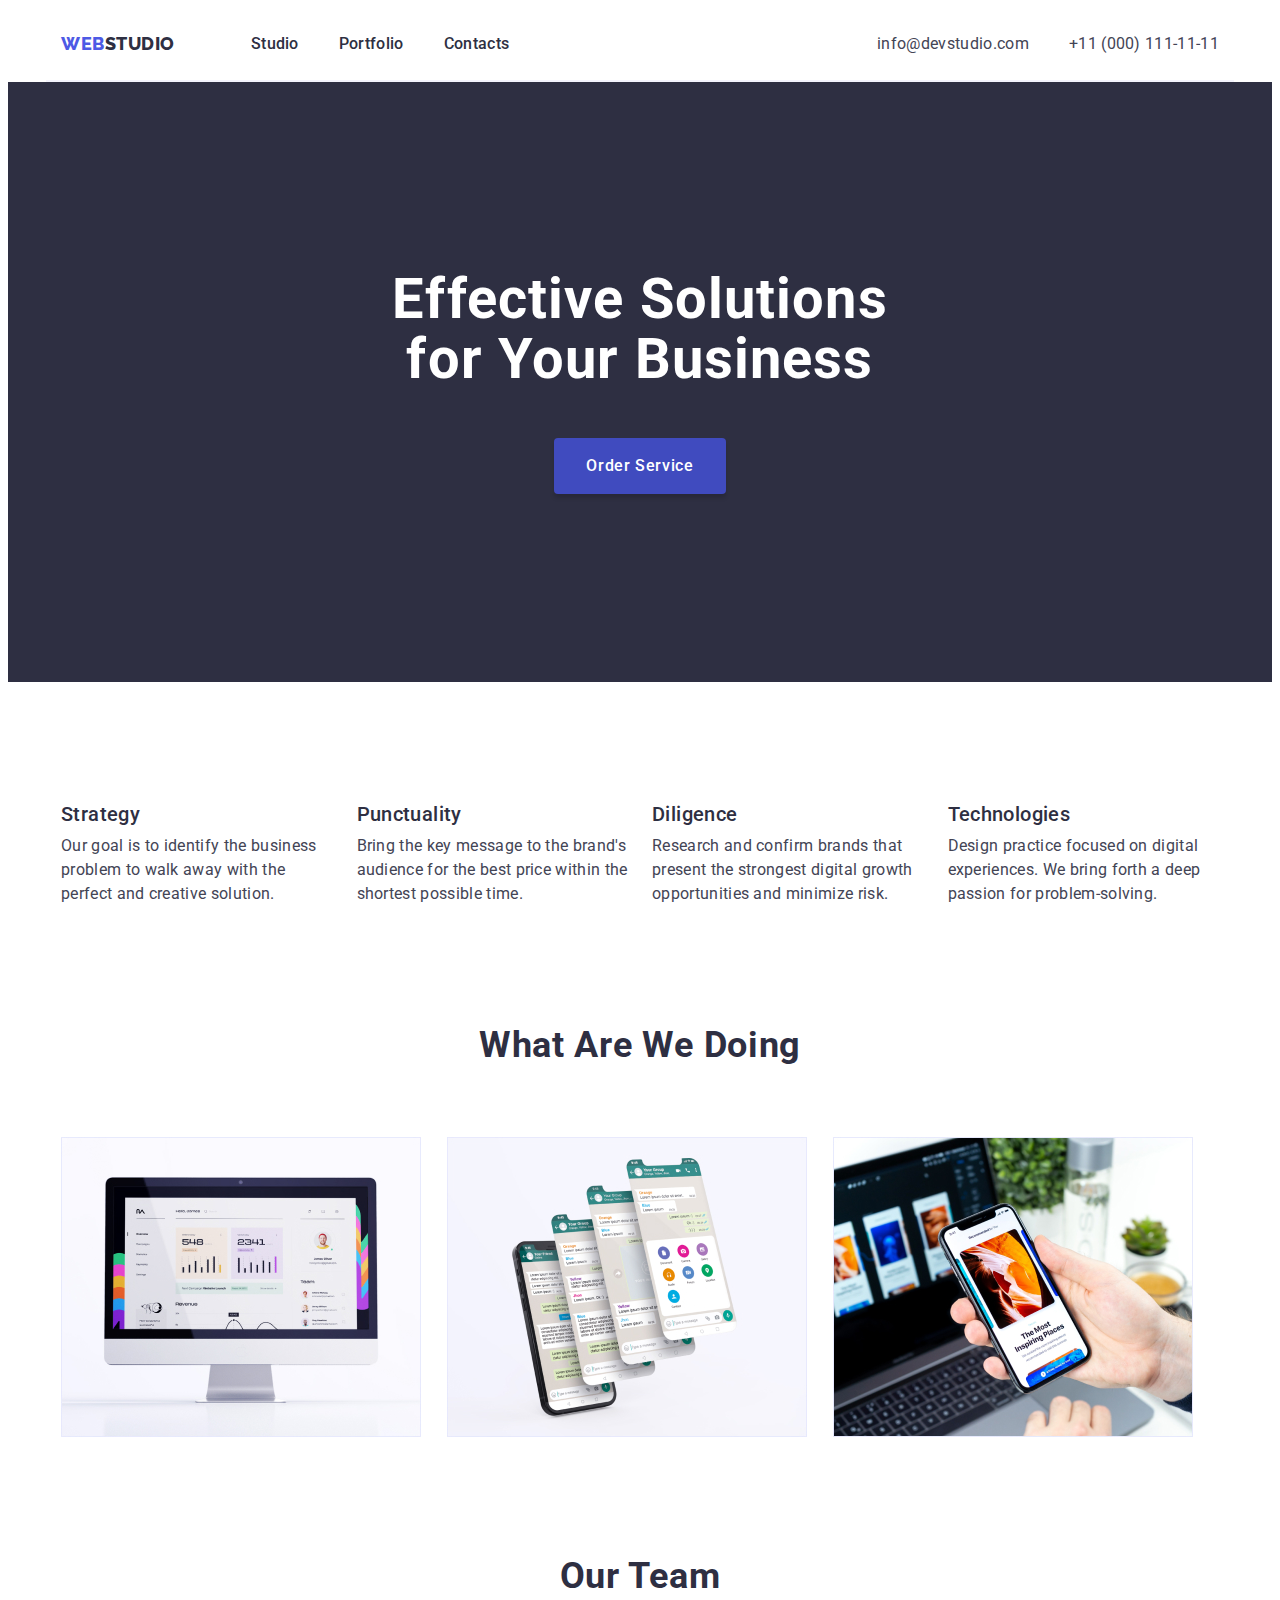
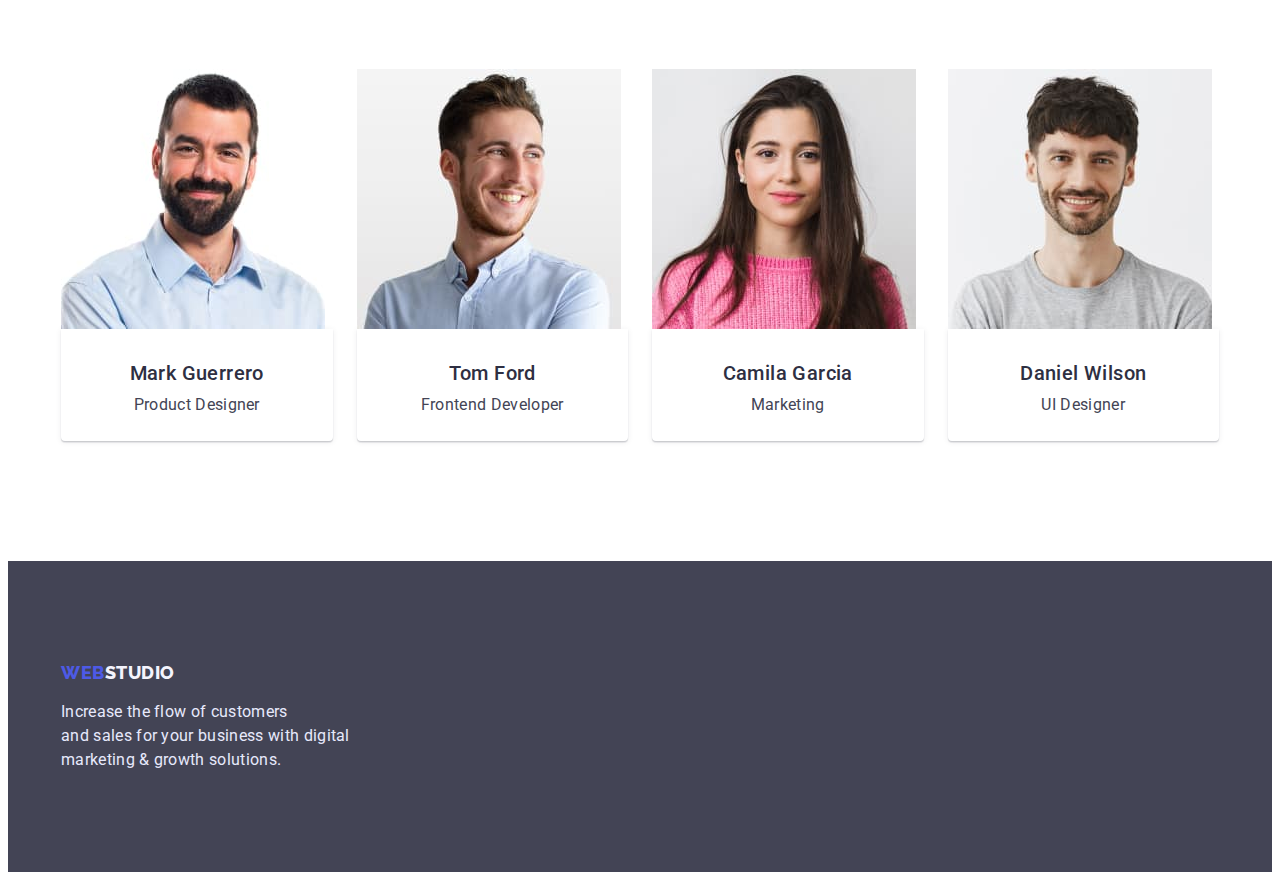
==== commit 36ce4ecd: "work 26.01.23" ====
--- a/index.html
+++ b/index.html
@@ -51,8 +51,8 @@
         </div>
         </section>
     <!--Секція 2-->
-    <section class="section"> 
-        <div class="container">
+    <section class="section "> 
+        <div class="container  work-one">
         <h2  class="visually-hidden"> Перелік вакансій</h2>
         <ul class="work-list list">
             <li class="work-item">
@@ -77,7 +77,7 @@
         </div>
     </section>
     <!-- Секція 3-->
-    <section class="section">
+    <section class="section-work">
         <div class="container">
     <h2 class="photo-text">What are we doing</h2>
     <ul class="photo-list list">
--- a/css/style.css
+++ b/css/style.css
@@ -279,20 +279,13 @@
 line-height: 1.5;
 letter-spacing: 0.02em;
 color:var(--paragraph-color-laver);
-padding-top: 16px;
+margin-top: 16px;
 }
 /*____________________________ portfolio __________________________________*/
 .button-list{
     display: flex;
     justify-content: center;
     gap: var(--set);
-}
-.button{
-background:var(--cloud);
-border: 1px solid var(--border);
-border-radius: 4px;
-flex: none;
-flex-grow: 0;
 }
 .button-list-text {
     padding: 12px 24px;
@@ -304,25 +297,27 @@
     background-color:var(--border);
     color:var(--iris);
     cursor: pointer;
-    display: block;
-    margin: 0 auto;
-    border: none;
+    background:var(--cloud);
+    border: 1px solid var(--border);
+    border-radius: 4px;
+    flex: none;
+    flex-grow: 0;
 }
 .button-list-text:hover,
 .button-list-text:focus{
     background-color: var(--iris);
     color: var(--cloud);
+    box-shadow: 0px 2px 0px rgb(188, 186, 185);
 }
 .gallery{
-    flex-basis: calc(100% / 3 - var(--set));
+    flex-basis: calc((100% - 2 * 24px) / 3);
 }
 .section-gallery{
     display: flex;
     gap: var(--set);
-
 }
 .section-gallery{
-    padding-top: 72px;
+    margin-top: 72px;
     padding-bottom: 120px;
     display: flex;
     flex-wrap: wrap;
@@ -330,14 +325,15 @@
     column-gap: 24px;
 }
 .title-port{
+    padding-left: 16px;
     padding-top: 32px;
     padding-bottom: 32px;
     background:var(--title);
     border: 1px solid var(--border);
+    border-top: none;
 }
 .photo-title {
-    margin-left: 16px;
-    font-weight: 500;
+font-weight: 500;
 font-size: 20px;
 line-height: 1.2;
 letter-spacing: 0.02em;
@@ -345,7 +341,6 @@
 margin-bottom: 8px;
 }
 .pragraph-title {
-margin-left: 16px;
 font-size: 16px;
 line-height: 1.5;
 letter-spacing: 0.02em;
